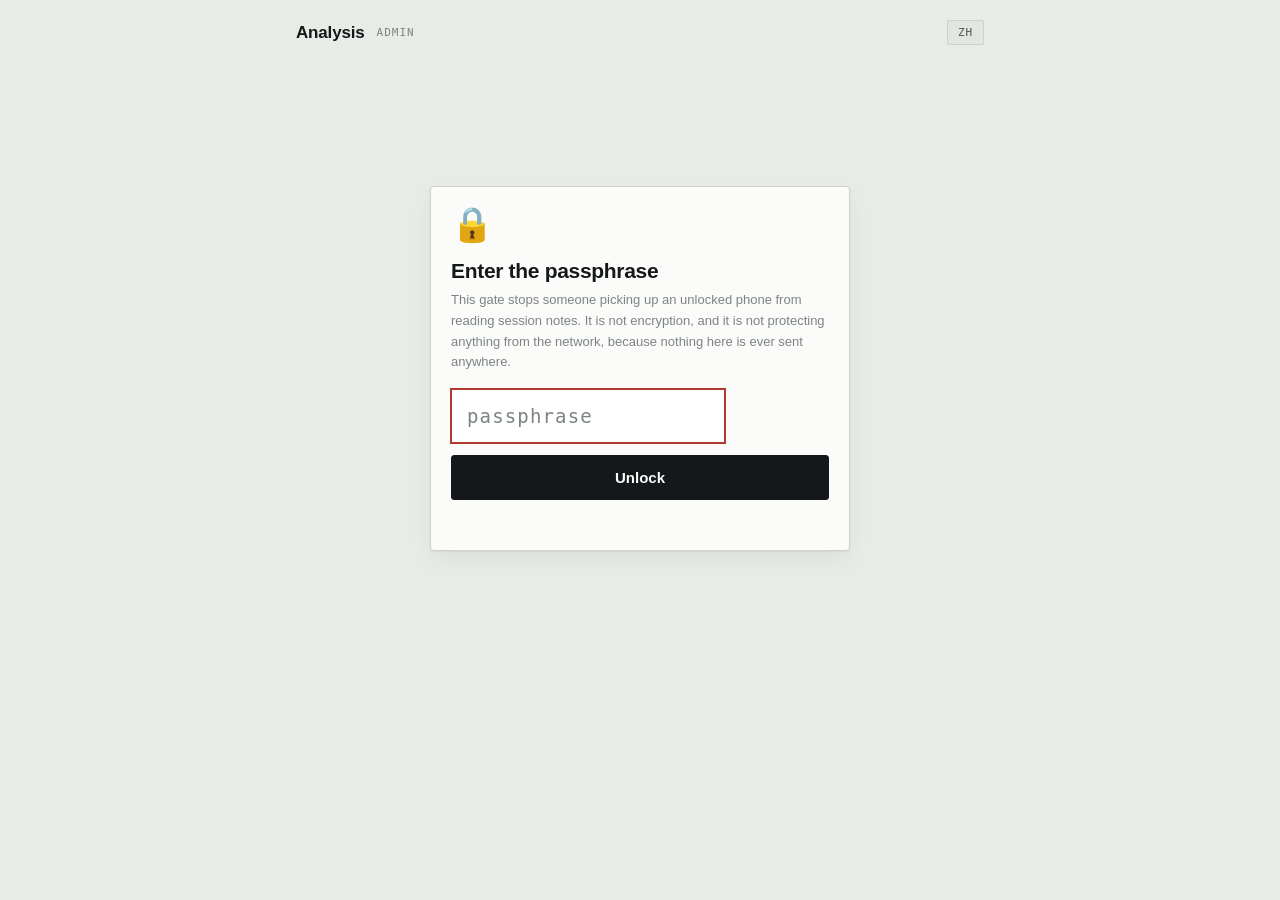
==== admin.html @ ded42645 "Import replaces a record of the same name instead of merging There is one store again. An imported r" ====
<!DOCTYPE html>
<html lang="en">
<head>
<meta charset="utf-8">
<meta name="viewport" content="width=device-width, initial-scale=1, viewport-fit=cover">
<meta name="robots" content="noindex, nofollow">
<title>Analysis · Guided Session Recorder</title>
<link rel="icon" href="data:image/svg+xml,<svg xmlns='http://www.w3.org/2000/svg' viewBox='0 0 32 32'><text y='26' font-size='26'>📊</text></svg>">
<link rel="stylesheet" href="styles.css">
</head>
<body>

<div class="wrap">
  <div class="mast">
    <h1 id="mTitle"></h1>
    <span class="sub" id="mSub"></span>
    <span class="spacer"></span>
    <button class="lang" type="button" id="lockBtn" style="display:none"></button>
    <button class="lang" type="button" id="langBtn"></button>
  </div>
  <div id="panel"></div>
</div>

<script src="vendor/i18next.min.js"></script>
<script src="locales/en.js"></script>
<script src="locales/zh.js"></script>
<script>
(function () {
  "use strict";

  // SHA-256 of the passphrase. The literal string is deliberately not in this file,
  // because this repository is public. Changing it:
  //   python -c "import hashlib;print(hashlib.sha256(b'NEW').hexdigest())"
  // and paste the result below. See README for why this is a gate and not a lock.
  var PASS_SHA256 = "ac572d7cfde6e1429c979d6aeef6d0be9bde5b7e39db2c61663761be38d9cd7e";

  var KEY = "usability_recorder_v1";
  var LANG_KEY = "usability_recorder_lang";
  var UNLOCK_KEY = "usability_recorder_admin";
  var CAPS = { T1: 300, T2: 600, T3: 300, T4: 300, T5: 360 };
  var AI_WAIT = { T2: true, T5: true };
  var IDS = ["T1", "T2", "T3", "T4", "T5"];
  function capOf(i) { return CAPS[IDS[i]]; }
  var DEBRIEF_KEYS = ["stuck", "useful", "change"];

  // ---------- i18n ----------
  function initialLang() {
    try {
      var st = localStorage.getItem(LANG_KEY);
      if (st === "en" || st === "zh") return st;
    } catch (e) {}
    return (navigator.language || "en").toLowerCase().indexOf("zh") === 0 ? "zh" : "en";
  }
  i18next.init({
    lng: initialLang(), fallbackLng: "en",
    ns: ["ui", "script", "task", "admin"], defaultNS: "admin",
    resources: { en: window.__RES.en, zh: window.__RES.zh },
    interpolation: { escapeValue: false }
  });
  function t(k, o) { return i18next.t(k, o); }
  // Exports follow the interface language: one language per rendering, never mixed.

  // ---------- helpers ----------
  function esc(x) { return String(x).replace(/[&<>"]/g, function(c){return {"&":"&amp;","<":"&lt;",">":"&gt;","\"":"&quot;"}[c];}); }
  function read(k) { try { return JSON.parse(localStorage.getItem(k) || "{}"); } catch (e) { return {}; } }
  function median(a) {
    if (!a.length) return null;
    var b = a.slice().sort(function (p, q) { return p - q; }), m = Math.floor(b.length / 2);
    return b.length % 2 ? b[m] : Math.round((b[m-1] + b[m]) / 2);
  }
  function secsOf(x) { return x.running ? x.secs + Math.floor((Date.now() - x.startedAt) / 1000) : (x.secs || 0); }
  function waitOf(x) { return x.waiting ? (x.wait || 0) + Math.floor((Date.now() - x.waitStartedAt) / 1000) : (x.wait || 0); }
  function outcomeOf(x, i) {
    if (secsOf(x) >= capOf(i)) return "failed";
    if (x.hint === 3) return "failed";
    if (x.hint === 1 || x.hint === 2) return "hint";
    if (x.hint === 0) return "independent";
    return "none";
  }
  // Same coding as outcomeOf, but keeps the two ways of failing apart, which
  // only matters when reading one session rather than aggregating.
  function outcomeDetail(x, i) {
    if (secsOf(x) >= capOf(i)) return { cls:"bad",  label:t("ui:outFailTimeout") };
    if (x.hint === 3)       return { cls:"bad",  label:t("ui:outFailDemo") };
    if (x.hint === 1 || x.hint === 2) return { cls:"warn", label:t("ui:outWithHint") };
    if (x.hint === 0)       return { cls:"ok",   label:t("ui:outIndependent") };
    return { cls:"none", label:t("ui:outNotRecorded") };
  }
  function mmss(s) { var m = Math.floor(s/60), r = s%60; return m + ":" + (r<10?"0":"") + r; }
  function el(id) { return document.getElementById(id); }

  async function sha256(str) {
    if (!window.crypto || !window.crypto.subtle) return null;
    var buf = await crypto.subtle.digest("SHA-256", new TextEncoder().encode(str));
    return Array.prototype.map.call(new Uint8Array(buf), function (b) {
      return ("0" + b.toString(16)).slice(-2);
    }).join("");
  }

  // ---------- data ----------
  // One store. An imported record with a name already held replaces that record
  // outright; nothing is ever merged field by field.
  function allRecords() { return read(KEY); }
  function writeAll(bag) { try { localStorage.setItem(KEY, JSON.stringify(bag)); } catch (e) {} }
  function removeRecord(name) {
    var bag = read(KEY);
    if (!bag[name]) return false;
    delete bag[name];
    writeAll(bag);
    return true;
  }

  // Accepts a full Markdown export, a bare JSON object, or several of either.
  function parsePasted(text) {
    var found = [], seen = {};
    var push = function (o) {
      if (!o || typeof o !== "object") return;
      if (!o.name || !Array.isArray(o.tasks)) return;
      if (seen[o.name]) return;
      seen[o.name] = 1;
      found.push({
        name: String(o.name), date: String(o.date || ""),
        tasks: IDS.map(function (id, i) {
          var s = o.tasks[i] || {};
          return { secs: Number(s.secs) || 0, running: false, startedAt: 0,
                   wait: Number(s.wait) || 0, waiting: false, waitStartedAt: 0,
                   wrong: Number(s.wrong) || 0,
                   hint: (s.hint === 0 || s.hint === 1 || s.hint === 2 || s.hint === 3) ? s.hint : null,
                   quote: String(s.quote || "") };
        }),
        debrief: {
          stuck: String((o.debrief || {}).stuck || ""),
          useful: String((o.debrief || {}).useful || ""),
          change: String((o.debrief || {}).change || "")
        }
      });
    };

    // fenced json blocks first
    var re = /```json\s*([\s\S]*?)```/g, m;
    while ((m = re.exec(text)) !== null) {
      try { push(JSON.parse(m[1])); } catch (e) {}
    }
    if (found.length) return found;

    // whole thing as JSON, object or array
    try {
      var whole = JSON.parse(text);
      if (Array.isArray(whole)) { whole.forEach(push); }
      else if (whole && whole.tasks) { push(whole); }
      else if (whole && typeof whole === "object") { Object.keys(whole).forEach(function (k) { push(whole[k]); }); }
    } catch (e) {}
    if (found.length) return found;

    // last resort: scan for balanced top-level objects
    var depth = 0, start = -1;
    for (var i = 0; i < text.length; i++) {
      if (text[i] === "{") { if (depth === 0) start = i; depth++; }
      else if (text[i] === "}") {
        depth--;
        if (depth === 0 && start >= 0) {
          try { push(JSON.parse(text.slice(start, i + 1))); } catch (e) {}
          start = -1;
        }
      }
    }
    return found;
  }

  function aggregate() {
    var all = allRecords(), names = Object.keys(all).sort();
    var rows = IDS.map(function (id, i) {
      var ind = 0, hint = 0, fail = 0, none = 0, times = [], waits = [], wrong = 0, quotes = [];
      names.forEach(function (n) {
        var x = all[n].tasks[i], o = outcomeOf(x, i);
        if (o === "independent") ind++;
        else if (o === "hint") hint++;
        else if (o === "failed") fail++;
        else { none++; return; }
        times.push(secsOf(x));
        if (AI_WAIT[id]) waits.push(waitOf(x));
        wrong += x.wrong;
        if ((x.quote || "").trim()) quotes.push({ who: n, text: x.quote.trim() });
      });
      times.sort(function (p, q) { return p - q; });
      return { id: id, ind: ind, hint: hint, fail: fail, none: none, wrong: wrong, quotes: quotes,
               med: median(times), min: times.length ? times[0] : null,
               max: times.length ? times[times.length - 1] : null,
               medWait: waits.length ? median(waits) : null };
    });
    var people = names.map(function (n) {
      var r = all[n], recorded = 0, tt = 0, w = 0;
      r.tasks.forEach(function (x, i) { if (outcomeOf(x, i) !== "none") { recorded++; tt += secsOf(x); w += x.wrong; } });
      return { name: n, date: r.date, recorded: recorded, time: tt, wrong: w };
    });
    return { n: names.length, names: names, rows: rows, people: people, all: all };
  }

  // ---------- render ----------
  function paintChrome() {
    el("mTitle").textContent = t("title");
    el("mSub").textContent = t("sub");
    var lb = el("langBtn");
    lb.textContent = t("ui:langSwitch");
    lb.onclick = function () {
      var next = i18next.language === "en" ? "zh" : "en";
      i18next.changeLanguage(next, function () {
        try { localStorage.setItem(LANG_KEY, next); } catch (e) {}
        document.documentElement.setAttribute("lang", next === "zh" ? "zh-CN" : "en");
        render();
      });
    };
    var kb = el("lockBtn");
    var open = sessionStorage.getItem(UNLOCK_KEY) === "1";
    kb.style.display = open ? "" : "none";
    kb.textContent = t("lock");
    kb.onclick = function () { sessionStorage.removeItem(UNLOCK_KEY); render(); };
  }

  function render() {
    paintChrome();
    if (sessionStorage.getItem(UNLOCK_KEY) === "1") renderBoard();
    else renderGate();
  }

  function renderGate() {
    el("panel").innerHTML =
      '<div class="card gate">' +
        '<p class="lockmark">🔒</p>' +
        '<h2>' + t("gateHeading") + '</h2>' +
        '<p class="meta">' + t("gateNote") + '</p>' +
        '<input type="password" id="pw" placeholder="' + esc(t("passPlaceholder")) + '" autocomplete="off">' +
        '<button class="btn wide" type="button" id="go" style="width:100%">' + t("unlock") + '</button>' +
        '<p class="err" id="err"></p>' +
      '</div>';

    var attempt = async function () {
      var h = await sha256(el("pw").value);
      if (h === null) { el("err").textContent = t("noCrypto"); return; }
      if (h === PASS_SHA256) { sessionStorage.setItem(UNLOCK_KEY, "1"); render(); }
      else { el("err").textContent = t("wrong"); el("pw").select(); }
    };
    el("go").onclick = attempt;
    el("pw").onkeydown = function (e) { if (e.key === "Enter") attempt(); };
    el("pw").focus();
  }

  function renderBoard() {
    var a = aggregate();

    var sources =
      '<div class="card">' +
        '<p class="eyebrow"><span class="tag">' + t("sub") + '</span> ' + t("sourcesHeading") + '</p>' +
        '<div class="srccard" style="max-width:200px"><div class="n">' + Object.keys(read(KEY)).length + '</div>' +
          '<div class="cap">' + t("onThisDevice") + '</div></div>' +
        '<div class="field"><p class="flabel">' + t("pasteHeading") + '</p>' +
          '<p class="meta">' + t("pasteNote") + '</p>' +
          '<textarea class="pastebox" id="paste" placeholder="' + esc(t("pastePlaceholder")) + '"></textarea>' +
          '<div class="rowbtns" id="importRow">' +
            '<button class="btn" type="button" id="doImport">' + t("importBtn") + '</button>' +
          '</div>' +
          '<p class="status" id="mstat"></p>' +
        '</div>' +
      '</div>';

    if (!a.n) {
      el("panel").innerHTML = sources +
        '<div class="card"><p class="meta" style="margin:0">' + t("noData") + '</p></div>';
      wireSources();
      return;
    }

    var perTask = a.rows.map(function (r) {
      return '<tr><td><span class="id">' + r.id + '</span>' + esc(t("task:" + r.id + "_name")) + '</td>' +
        '<td class="' + (r.ind ? "ok" : "zero") + '">' + r.ind + ' / ' + a.n + '</td>' +
        '<td class="' + (r.hint ? "" : "zero") + '">' + r.hint + ' / ' + a.n + '</td>' +
        '<td class="' + (r.fail ? "bad" : "zero") + '">' + r.fail + ' / ' + a.n + '</td>' +
        '<td>' + (r.min === null ? "—" : r.min + " s") + '</td>' +
        '<td>' + (r.med === null ? "—" : r.med + " s") + '</td>' +
        '<td>' + (r.max === null ? "—" : r.max + " s") + '</td>' +
        '<td class="' + (r.medWait === null ? "zero" : "") + '">' + (r.medWait === null ? "—" : r.medWait + " s") + '</td>' +
        '<td class="' + (r.wrong ? "" : "zero") + '">' + r.wrong + '</td></tr>';
    }).join("");

    var bars = a.rows.map(function (r) {
      var w = function (v) { return (v / a.n * 100).toFixed(4) + "%"; };
      return '<div class="barrow"><span class="lbl">' + r.id + '</span><span class="track">' +
        (r.ind ? '<i class="seg-ok" style="width:' + w(r.ind) + '"></i>' : '') +
        (r.hint ? '<i class="seg-hint" style="width:' + w(r.hint) + '"></i>' : '') +
        (r.fail ? '<i class="seg-bad" style="width:' + w(r.fail) + '"></i>' : '') +
        (r.none ? '<i class="seg-none" style="width:' + w(r.none) + '"></i>' : '') +
        '</span><span class="val">' + r.ind + ' / ' + r.hint + ' / ' + r.fail + '</span></div>';
    }).join("");

    var people = a.people.map(function (p, i) {
      var rec = a.all[p.name];
      var detail = IDS.map(function (id, k) {
        var x = rec.tasks[k], o = outcomeDetail(x, k);
        return '<tr><td><span class="tid">' + id + '</span><span class="tnm">' +
            esc(t("task:" + id + "_name")) + '</span></td>' +
          '<td class="oc-' + o.cls + '">' + o.label + '</td>' +
          '<td>' + (x.hint === null && secsOf(x) === 0 ? "—" : mmss(secsOf(x))) + '</td>' +
          '<td>' + (AI_WAIT[id] ? mmss(waitOf(x)) : "—") + '</td>' +
          '<td>' + x.wrong + '</td>' +
          '<td>' + (x.hint === null ? "—" : "L" + x.hint) + '</td>' +
          '<td class="q">' + (esc((x.quote || "").trim()) || "—") + '</td></tr>';
      }).join("");

      return '<tr><td><button class="rowtoggle" type="button" data-row="' + i + '" aria-expanded="false">' +
          '<span class="caret">▶</span>' + esc(p.name) + '</button></td>' +
        '<td class="pid">P' + (i + 1) + '</td>' +
        '<td>' + p.recorded + ' / 5</td><td>' + mmss(p.time) + '</td><td>' + p.wrong + '</td>' +
        '<td class="act" id="act' + i + '"><button class="delbtn" type="button" data-del="' + esc(p.name) + '" data-i="' + i + '">' + t("ui:del") + '</button></td></tr>' +
        '<tr class="det" id="det' + i + '" hidden><td colspan="6">' +
          '<table class="detail"><thead><tr>' +
            '<th>' + t("ui:thTask") + '</th><th>' + t("thOutcome") + '</th>' +
            '<th>' + t("thTime") + '</th><th>' + t("ui:thWait") + '</th><th>' + t("thWrong") + '</th>' +
            '<th>' + t("thHint") + '</th><th>' + t("thQuote") + '</th>' +
          '</tr></thead><tbody>' + detail + '</tbody></table>' +
        '</td></tr>';
    }).join("");

    var quotes = a.rows.filter(function (r) { return r.quotes.length; }).map(function (r) {
      return '<h3>' + r.id + ' · ' + esc(t("task:" + r.id + "_name")) + '</h3>' +
        r.quotes.map(function (q) { return '<p><span class="src">' + esc(q.who) + '</span>' + esc(q.text) + '</p>'; }).join("");
    }).join("");

    var debrief = DEBRIEF_KEYS.map(function (k) {
      var items = a.names.map(function (n) {
        var v = (a.all[n].debrief[k] || "").trim();
        return v ? '<p><span class="src">' + esc(n) + '</span>' + esc(v) + '</p>' : "";
      }).join("");
      return items ? '<h3>' + esc(t("task:debrief_" + k)) + '</h3>' + items : "";
    }).join("");

    el("panel").innerHTML = sources +
      '<div class="card">' +
        '<p class="eyebrow"><span class="tag">' + t("perTaskHeading") + '</span> n = ' + a.n + '</p>' +
        '<div class="tblwrap"><table class="agg"><thead><tr><th>' + t("ui:thTask") + '</th>' +
          '<th>' + t("ui:outIndependent") + '</th><th>' + t("ui:outWithHint") + '</th><th>' + t("ui:thFailed") + '</th>' +
          '<th>' + t("thMin") + '</th><th>' + t("thMedian") + '</th><th>' + t("thMax") + '</th>' +
          '<th>' + t("ui:thWait") + '</th><th>' + t("thWrong") + '</th></tr></thead><tbody>' + perTask + '</tbody></table></div>' +
        '<p class="note" style="border:0;padding-top:0;margin-top:8px">' + t("ui:waitHint") + '</p>' +
        '<p class="note">' + t("interpret") + '</p>' +
      '</div>' +

      '<div class="card">' +
        '<p class="eyebrow"><span class="tag">' + t("outcomeHeading") + '</span></p>' +
        '<div class="bars">' + bars + '</div>' +
        '<div class="legend">' +
          '<span><i style="background:var(--ok)"></i>' + t("ui:outIndependent") + '</span>' +
          '<span><i style="background:var(--warn)"></i>' + t("ui:outWithHint") + '</span>' +
          '<span><i style="background:var(--bad)"></i>' + t("ui:thFailed") + '</span>' +
          '<span><i style="background:var(--rule)"></i>' + t("ui:outNotRecorded") + '</span>' +
        '</div>' +
      '</div>' +

      '<div class="card">' +
        '<p class="eyebrow"><span class="tag">' + t("peopleHeading") + '</span></p>' +
        '<p class="meta" style="margin:0 0 12px">' + t("detailHint") + '</p>' +
        '<div class="expandbar"><button type="button" id="expAll">' + t("expandAll") + '</button></div>' +
        '<div class="tblwrap"><table class="people"><thead><tr><th>' + t("ui:thName") + '</th><th>' + t("ui:thId") + '</th>' +
          '<th>' + t("thTasks") + '</th><th>' + t("thTime") + '</th><th>' + t("thWrong") + '</th><th></th>' +
        '</tr></thead><tbody>' + people + '</tbody></table></div>' +
        '<p class="note">' + t("deleteNote") + '</p>' +
        '<div class="danger" id="dangerZone">' +
          '<span class="warn">' + t("exportFirst") + '</span>' +
          '<button class="wipebtn" type="button" id="wipe">' + t("deleteAll") + '</button>' +
        '</div>' +
      '</div>' +

      (quotes ? '<div class="card"><p class="eyebrow"><span class="tag">' + t("quotesHeading") + '</span></p><div class="qgroup">' + quotes + '</div></div>' : '') +
      (debrief ? '<div class="card"><p class="eyebrow"><span class="tag">' + t("debriefHeading") + '</span></p><div class="dbgroup">' + debrief + '</div></div>' : '') +

      '<div class="card">' +
        '<p class="eyebrow"><span class="tag">' + t("exportHeading") + '</span> ' + t("exportTable") + '</p>' +
        '<textarea class="out" id="mdOut" readonly>' + esc(markdown(a)) + '</textarea>' +
        '<div class="rowbtns"><button class="btn" type="button" id="cpMd">' + t("copyTable") + '</button></div>' +
        '<div class="field"><p class="flabel">' + t("exportJson") + '</p>' +
          '<textarea class="out" id="jsOut" readonly style="min-height:150px">' + esc(JSON.stringify(a.all, null, 1)) + '</textarea>' +
          '<div class="rowbtns"><button class="btn ghost" type="button" id="cpJs">' + t("copyJson") + '</button></div>' +
        '</div>' +
      '</div>';

    wireSources();
    wireRows();
    wireCopy("cpMd", "mdOut", t("copyTable"));
    wireCopy("cpJs", "jsOut", t("copyJson"));
  }

  function wireRows() {
    var toggles = Array.prototype.slice.call(document.querySelectorAll(".rowtoggle"));
    var setOne = function (b, open) {
      b.setAttribute("aria-expanded", String(open));
      var row = el("det" + b.getAttribute("data-row"));
      if (row) row.hidden = !open;
    };
    toggles.forEach(function (b) {
      b.onclick = function () { setOne(b, b.getAttribute("aria-expanded") !== "true"); syncAll(); };
    });
    Array.prototype.forEach.call(document.querySelectorAll(".delbtn"), function (b) {
      b.onclick = function () {
        var name = b.getAttribute("data-del"), cell = el("act" + b.getAttribute("data-i"));
        cell.innerHTML = '<span class="confirm"><span class="q">' +
          esc(t("confirmDel", { name: name })) + '</span>' +
          '<button class="yes" type="button">' + t("confirmYes") + '</button>' +
          '<button class="no" type="button">' + t("cancel") + '</button></span>';
        cell.querySelector(".yes").onclick = function () { removeRecord(name); render(); };
        cell.querySelector(".no").onclick = function () { render(); };
      };
    });

    // The wipe lives behind the passphrase gate and away from the row deletes,
    // because its blast radius is every session on the device.
    var wipe = el("wipe");
    if (wipe) wipe.onclick = function () {
      var zone = el("dangerZone");
      zone.innerHTML = '<span class="wipeconfirm">' +
        '<span class="q">' + esc(t("confirmAll", { count: aggregate().n })) + '</span>' +
        '<button class="yes" type="button">' + t("confirmAllYes") + '</button>' +
        '<button class="no" type="button">' + t("cancel") + '</button></span>';
      zone.querySelector(".yes").onclick = function () {
        try { localStorage.removeItem(KEY); } catch (e) {}
        render();
      };
      zone.querySelector(".no").onclick = function () { render(); };
    };

    var all = el("expAll");
    var syncAll = function () {
      if (!all) return;
      var anyClosed = toggles.some(function (b) { return b.getAttribute("aria-expanded") !== "true"; });
      all.textContent = anyClosed ? t("expandAll") : t("collapseAll");
    };
    if (all) all.onclick = function () {
      var open = toggles.some(function (b) { return b.getAttribute("aria-expanded") !== "true"; });
      toggles.forEach(function (b) { setOne(b, open); });
      syncAll();
    };
    syncAll();
  }

  function wireCopy(btnId, taId, back) {
    var b = el(btnId); if (!b) return;
    b.onclick = function () {
      var o = el(taId);
      o.select(); o.setSelectionRange(0, 999999);
      var ok = false;
      try { ok = document.execCommand("copy"); } catch (e) {}
      b.textContent = ok ? t("copied") : t("ui:copyManually");
      setTimeout(function () { b.textContent = back; }, 1700);
    };
  }

  function wireSources() {
    var b = el("doImport");
    if (!b) return;
    b.onclick = function () {
      var found = parsePasted(el("paste").value || ""), st = el("mstat");
      if (!found.length) { st.className = "status bad"; st.textContent = t("importedNone"); return; }

      var bag = read(KEY);
      var clash = found.filter(function (r) { return bag[r.name]; }).map(function (r) { return r.name; });

      var commit = function () {
        var b2 = read(KEY);
        found.forEach(function (r) { b2[r.name] = r; });
        writeAll(b2);
        var msg = clash.length
          ? t("importedReplaced", { count: found.length, n: clash.length })
          : t("importedOk", { count: found.length });
        render();
        var st2 = el("mstat");
        if (st2) { st2.className = "status good"; st2.textContent = msg; }
      };

      if (!clash.length) { commit(); return; }

      st.className = "status bad";
      st.textContent = t("willOverwrite", { names: clash.join(", ") });
      var row = el("importRow");
      row.innerHTML = '<button class="btn" type="button" id="okOver">' + t("importYes") + '</button>' +
        '<button class="btn ghost" type="button" id="noOver">' + t("cancel") + '</button>';
      el("okOver").onclick = commit;
      el("noOver").onclick = function () { render(); };
    };
  }

  function markdown(a) {
    var L = [];
    L.push(t("ui:expCap1", { n: a.n }));
    L.push(t("ui:expCap2"));
    L.push("");
    L.push(t("ui:expHead"));
    L.push("|---|:---:|:---:|:---:|---:|---:|---:|");
    a.rows.forEach(function (r) {
      L.push("| " + r.id + " " + t("task:" + r.id + "_name") + " | " +
        r.ind + " of " + a.n + " | " + r.hint + " of " + a.n + " | " + r.fail + " of " + a.n + " | " +
        (r.med === null ? "—" : r.med + " s") + " | " +
        (r.medWait === null ? "—" : r.medWait + " s") + " | " + r.wrong + " |");
    });
    L.push("");
    L.push(t("ui:expCapNote", { caps: IDS.map(function (id, k) { return id + " " + mmss(capOf(k)); }).join(", ") }));
    L.push("");
    L.push(t("ui:expRange"));
    a.rows.forEach(function (r) {
      if (r.min === null) return;
      L.push("- " + r.id + ": " + r.min + " s to " + r.max + " s");
    });
    L.push("");
    L.push(t("ui:expParticipants") + " " +
      a.people.map(function (p, i) { return "P" + (i + 1) + " = " + p.name; }).join(", "));
    L.push("");
    L.push(t("ui:expVerbatimH"));
    a.rows.forEach(function (r) {
      if (!r.quotes.length) return;
      L.push("");
      L.push("- **" + r.id + " " + t("task:" + r.id + "_name") + "**");
      r.quotes.forEach(function (q) {
        var i = a.names.indexOf(q.who);
        L.push("  - P" + (i + 1) + ": " + q.text.replace(/\n/g, " "));
      });
    });
    L.push("");
    L.push(t("ui:expDebriefH"));
    DEBRIEF_KEYS.forEach(function (k) {
      L.push("");
      L.push("- **" + t("task:debrief_" + k) + "**");
      a.names.forEach(function (n, i) {
        var v = (a.all[n].debrief[k] || "").replace(/\n/g, " ").trim();
        if (v) L.push("  - P" + (i + 1) + ": " + v);
      });
    });
    return L.join("\n");
  }

  document.documentElement.setAttribute("lang", i18next.language === "zh" ? "zh-CN" : "en");
  render();
})();
</script>
</body>
</html>
---- styles.css ----
:root {
    --ground:#E9EBE7; --surface:#FBFBF9; --sunk:#E2E5E0;
    --ink:#14181A; --ink-2:#4A5350; --ink-3:#7C8582; --rule:#CDD2CB;
    --accent:#B33A2B; --ok:#1E6B45; --warn:#8A6212; --bad:#8E2A1E;
    --shadow:0 1px 2px rgba(20,24,26,.06), 0 8px 24px rgba(20,24,26,.05);
    --f-ui:"Helvetica Neue", Arial, "Microsoft YaHei", "PingFang SC", sans-serif;
    --f-num:ui-monospace, "SF Mono", "Cascadia Mono", Consolas, Menlo, monospace;
  }
  @media (prefers-color-scheme: dark) {
    :root {
      --ground:#131719; --surface:#1B2023; --sunk:#23292C;
      --ink:#E8EBE7; --ink-2:#A3ABA7; --ink-3:#6F7A75; --rule:#2E3538;
      --accent:#E06850; --ok:#4FA97A; --warn:#D19A3C; --bad:#D26A56;
      --shadow:0 1px 2px rgba(0,0,0,.4), 0 8px 24px rgba(0,0,0,.3);
    }
  }
  :root[data-theme="dark"]{--ground:#131719;--surface:#1B2023;--sunk:#23292C;--ink:#E8EBE7;--ink-2:#A3ABA7;--ink-3:#6F7A75;--rule:#2E3538;--accent:#E06850;--ok:#4FA97A;--warn:#D19A3C;--bad:#D26A56;--shadow:0 1px 2px rgba(0,0,0,.4),0 8px 24px rgba(0,0,0,.3);}
  :root[data-theme="light"]{--ground:#E9EBE7;--surface:#FBFBF9;--sunk:#E2E5E0;--ink:#14181A;--ink-2:#4A5350;--ink-3:#7C8582;--rule:#CDD2CB;--accent:#B33A2B;--ok:#1E6B45;--warn:#8A6212;--bad:#8E2A1E;--shadow:0 1px 2px rgba(20,24,26,.06),0 8px 24px rgba(20,24,26,.05);}

  *{box-sizing:border-box;}
  html,body{margin:0;padding:0;}
  body{
    background:var(--ground); color:var(--ink); font-family:var(--f-ui);
    font-size:16px; line-height:1.5; min-height:100vh;
    padding:0 0 max(108px, calc(88px + env(safe-area-inset-bottom)));
    -webkit-text-size-adjust:100%;
  }
  .wrap{max-width:720px;margin:0 auto;padding:0 16px;}

  .mast{display:flex;align-items:center;gap:12px;flex-wrap:wrap;padding:20px 0 14px;}
  .mast h1{margin:0;font-size:17px;font-weight:700;letter-spacing:-.01em;}
  .mast .sub{font-family:var(--f-num);font-size:11px;letter-spacing:.09em;text-transform:uppercase;color:var(--ink-3);}
  .mast .who{font-family:var(--f-num);font-size:12px;color:var(--ink-2);}
  .mast .spacer{margin-left:auto;}
  .lang{appearance:none;cursor:pointer;background:var(--sunk);border:1px solid var(--rule);color:var(--ink-2);border-radius:2px;font-family:var(--f-num);font-size:11px;letter-spacing:.08em;padding:5px 10px;}
  .lang:hover{color:var(--ink);border-color:var(--ink-3);}
  .lang:focus-visible{outline:2px solid var(--accent);outline-offset:2px;}

  .rail{display:flex;gap:3px;margin-bottom:18px;}
  .rail button{
    flex:1;appearance:none;border:0;cursor:pointer;background:var(--sunk);color:var(--ink-3);
    font-family:var(--f-num);font-size:11px;letter-spacing:.04em;padding:7px 2px 6px;
    border-radius:2px;border-bottom:2px solid transparent;
    transition:color .12s,border-color .12s,background .12s;
  }
  .rail button:hover{color:var(--ink-2);}
  .rail button[data-state="done"]{color:var(--ok);border-bottom-color:var(--ok);}
  .rail button[aria-current="true"]{background:var(--surface);color:var(--ink);border-bottom-color:var(--accent);font-weight:700;}
  .rail button:focus-visible{outline:2px solid var(--accent);outline-offset:2px;}

  .card{background:var(--surface);border:1px solid var(--rule);border-radius:4px;box-shadow:var(--shadow);padding:20px;margin-bottom:14px;}
  .eyebrow{font-family:var(--f-num);font-size:11px;letter-spacing:.1em;text-transform:uppercase;color:var(--ink-3);margin:0 0 10px;display:flex;gap:10px;align-items:center;}
  .eyebrow .tag{background:var(--sunk);color:var(--ink-2);padding:2px 7px;border-radius:2px;letter-spacing:.06em;}
  h2{margin:0 0 4px;font-size:21px;font-weight:700;letter-spacing:-.015em;text-wrap:balance;}
  .meta{color:var(--ink-3);font-size:13px;margin:0 0 16px;line-height:1.6;}

  .script{background:var(--sunk);border-left:3px solid var(--accent);border-radius:0 3px 3px 0;padding:16px 18px;margin:0 0 16px;}
  .script .lab{font-family:var(--f-num);font-size:10px;letter-spacing:.12em;text-transform:uppercase;color:var(--accent);display:block;margin-bottom:7px;}
  .script p{margin:0;font-size:21px;line-height:1.6;font-weight:500;}
  .script p.small{font-size:16px;line-height:1.7;}
  .script .alt{margin:12px 0 0;padding-top:10px;border-top:1px solid var(--rule);font-size:15px;line-height:1.65;color:var(--ink-2);font-weight:400;}
  .script .alt .code{font-family:var(--f-num);font-size:10px;letter-spacing:.1em;text-transform:uppercase;color:var(--ink-3);display:block;margin-bottom:5px;}

  .crit{display:grid;gap:8px;margin-bottom:18px;}
  .crit div{display:flex;gap:10px;font-size:14px;color:var(--ink-2);}
  .crit b{flex:none;width:80px;font-family:var(--f-num);font-size:10px;letter-spacing:.09em;text-transform:uppercase;color:var(--ink-3);padding-top:3px;font-weight:400;}
  .crit .flag{color:var(--warn);}

  .field{border-top:1px solid var(--rule);padding-top:16px;margin-top:4px;}
  .field + .field{margin-top:16px;}
  .flabel{font-family:var(--f-num);font-size:11px;letter-spacing:.1em;text-transform:uppercase;color:var(--ink-3);margin:0 0 10px;display:flex;align-items:center;gap:8px;flex-wrap:wrap;}
  .flabel .hint{text-transform:none;letter-spacing:0;font-family:var(--f-ui);color:var(--ink-3);}

  .tally{display:flex;align-items:center;gap:14px;}
  .tally .num{font-family:var(--f-num);font-size:40px;font-weight:700;font-variant-numeric:tabular-nums;min-width:62px;text-align:center;line-height:1;}
  .knob{appearance:none;cursor:pointer;width:54px;height:54px;border:1px solid var(--rule);background:var(--surface);color:var(--ink);border-radius:3px;font-size:24px;line-height:1;font-family:var(--f-num);transition:background .1s,border-color .1s;}
  .knob:hover{background:var(--sunk);border-color:var(--ink-3);}
  .knob:active{background:var(--sunk);transform:translateY(1px);}
  .knob:focus-visible{outline:2px solid var(--accent);outline-offset:2px;}
  .knob[disabled]{opacity:.35;cursor:default;}

  .seg{display:grid;grid-template-columns:repeat(4,1fr);gap:4px;}
  .seg button{appearance:none;cursor:pointer;border:1px solid var(--rule);background:var(--surface);color:var(--ink-2);border-radius:3px;padding:11px 4px 10px;text-align:center;transition:background .1s,border-color .1s,color .1s;}
  .seg button .lv{display:block;font-family:var(--f-num);font-size:15px;font-weight:700;letter-spacing:.04em;}
  .seg button .cap{display:block;font-size:11px;margin-top:3px;color:var(--ink-3);}
  .seg button:hover{border-color:var(--ink-3);}
  .seg button:focus-visible{outline:2px solid var(--accent);outline-offset:2px;}
  .seg button[aria-pressed="true"]{background:var(--ink);border-color:var(--ink);color:var(--surface);}
  .seg button[aria-pressed="true"] .cap{color:var(--surface);opacity:.75;}

  .ladder{margin-top:10px;font-size:13px;color:var(--ink-3);line-height:1.8;}
  .ladder code{font-family:var(--f-ui);background:var(--sunk);color:var(--ink-2);padding:1px 5px;border-radius:2px;}

  .chip{display:inline-flex;align-items:center;gap:7px;font-family:var(--f-num);font-size:12px;letter-spacing:.07em;text-transform:uppercase;padding:6px 11px;border-radius:2px;border:1px solid;}
  .chip::before{content:"";width:7px;height:7px;border-radius:50%;background:currentColor;}
  .chip.ok{color:var(--ok);border-color:var(--ok);}
  .chip.warn{color:var(--warn);border-color:var(--warn);}
  .chip.bad{color:var(--bad);border-color:var(--bad);}
  .chip.none{color:var(--ink-3);border-color:var(--rule);}

  textarea,input[type="text"]{
    width:100%;font-family:var(--f-ui);font-size:16px;color:var(--ink);
    background:var(--ground);border:1px solid var(--rule);border-radius:3px;
    padding:11px 12px;line-height:1.55;resize:vertical;
  }
  textarea:focus,input:focus{outline:2px solid var(--accent);outline-offset:-1px;border-color:transparent;}
  textarea::placeholder,input::placeholder{color:var(--ink-3);}
  input#f_name{font-family:var(--f-num);font-size:19px;font-weight:700;padding:14px;}

  .over{display:none;align-items:center;gap:9px;margin-top:12px;border:1px solid var(--accent);border-left-width:3px;border-radius:0 3px 3px 0;padding:10px 13px;font-size:14px;color:var(--accent);}
  .over[data-on="1"]{display:flex;}

  .bar{position:fixed;left:0;right:0;bottom:0;z-index:20;background:var(--surface);border-top:1px solid var(--rule);box-shadow:0 -6px 20px rgba(20,24,26,.06);padding-bottom:env(safe-area-inset-bottom);}
  .bar .inner{max-width:720px;margin:0 auto;padding:12px 16px;display:flex;align-items:center;gap:12px;}
  .clock{font-family:var(--f-num);font-size:34px;font-weight:700;font-variant-numeric:tabular-nums;letter-spacing:-.02em;line-height:1;min-width:118px;}
  .clock[data-run="1"],.clock[data-over="1"]{color:var(--accent);}
  .clock .u{font-size:13px;font-weight:400;color:var(--ink-3);letter-spacing:.06em;}

  .btn{appearance:none;cursor:pointer;border:1px solid var(--ink);border-radius:3px;background:var(--ink);color:var(--surface);font-family:var(--f-ui);font-size:15px;font-weight:600;padding:13px 20px;transition:opacity .1s;}
  .btn:hover{opacity:.86;}
  .btn:focus-visible{outline:2px solid var(--accent);outline-offset:2px;}
  .btn.ghost{background:transparent;color:var(--ink-2);border-color:var(--rule);font-weight:500;}
  .btn.ghost:hover{border-color:var(--ink-3);color:var(--ink);}
  .btn.run{background:var(--accent);border-color:var(--accent);color:#fff;}
  .btn.wide{flex:1;}
  .btn[disabled]{opacity:.4;cursor:default;}

  .ol{margin:0;padding-left:18px;font-size:14px;color:var(--ink-2);line-height:1.75;}
  .ol li{margin-bottom:5px;}
  .ol li::marker{color:var(--ink-3);font-family:var(--f-num);font-size:12px;}

  .sessions{display:grid;gap:6px;margin-top:12px;}
  .sess{display:flex;align-items:center;gap:10px;padding:9px 12px;background:var(--ground);border:1px solid var(--rule);border-radius:3px;font-size:14px;}
  .sess .pid{font-family:var(--f-num);font-weight:700;}
  .sess .prog{margin-left:auto;font-family:var(--f-num);font-size:12px;color:var(--ink-3);}
  .sess button{appearance:none;cursor:pointer;background:none;border:0;color:var(--ink-3);font-family:var(--f-ui);font-size:13px;padding:2px 4px;text-decoration:underline;text-underline-offset:2px;}
  .sess button:hover{color:var(--accent);}

  .out{width:100%;min-height:300px;font-family:var(--f-num);font-size:12px;line-height:1.6;white-space:pre;overflow-x:auto;}
  .note{font-size:13px;color:var(--ink-3);line-height:1.7;margin:14px 0 0;padding-top:12px;border-top:1px solid var(--rule);}
  .note b{color:var(--warn);font-weight:600;}
  .saved{font-family:var(--f-num);font-size:11px;letter-spacing:.08em;text-transform:uppercase;color:var(--ok);opacity:0;transition:opacity .3s;margin-left:auto;}
  .saved[data-on="1"]{opacity:1;}

  .tblwrap{overflow-x:auto;margin:0 0 4px;}
  table.agg{border-collapse:collapse;width:100%;font-size:14px;}
  table.agg th{font-family:var(--f-num);font-size:10px;letter-spacing:.09em;text-transform:uppercase;color:var(--ink-3);font-weight:400;text-align:right;padding:0 0 9px 14px;border-bottom:1px solid var(--rule);white-space:nowrap;}
  table.agg th:first-child{text-align:left;padding-left:0;}
  table.agg td{padding:11px 0 11px 14px;border-bottom:1px solid var(--rule);text-align:right;font-variant-numeric:tabular-nums;font-family:var(--f-num);white-space:nowrap;}
  table.agg td:first-child{text-align:left;padding-left:0;font-family:var(--f-ui);color:var(--ink-2);white-space:normal;}
  table.agg td .id{font-family:var(--f-num);font-weight:700;color:var(--ink);margin-right:7px;}
  table.agg td.ok{color:var(--ok);font-weight:700;}
  table.agg td.zero{color:var(--ink-3);}
  table.agg td.bad{color:var(--bad);font-weight:700;}

  .qgroup{margin-top:8px;}
  .qgroup h3{font-family:var(--f-num);font-size:11px;letter-spacing:.09em;text-transform:uppercase;color:var(--ink-3);font-weight:400;margin:16px 0 6px;}
  .qgroup p{margin:0 0 6px;font-size:14px;color:var(--ink-2);padding-left:12px;border-left:2px solid var(--rule);}
  .qgroup p .src{font-family:var(--f-num);font-size:11px;color:var(--ink-3);margin-right:8px;}

  @media (prefers-reduced-motion: reduce){*{transition:none !important;}}

/* ---------- admin / analysis page ---------- */
.gate{max-width:420px;margin:14vh auto 0;}
.gate .lockmark{font-size:34px;line-height:1;margin:0 0 14px;}
.gate input{font-family:var(--f-num);font-size:19px;letter-spacing:.06em;padding:14px;margin-bottom:12px;}
.gate .err{color:var(--accent);font-size:14px;margin:10px 0 0;min-height:20px;}
.gate .warnbox{margin-top:20px;padding:12px 14px;border:1px solid var(--warn);border-left-width:3px;border-radius:0 3px 3px 0;font-size:13px;line-height:1.65;color:var(--ink-2);}

.srcgrid{display:grid;grid-template-columns:1fr 1fr;gap:10px;margin-bottom:14px;}
@media (max-width:560px){.srcgrid{grid-template-columns:1fr;}}
.srccard{padding:14px;background:var(--ground);border:1px solid var(--rule);border-radius:3px;}
.srccard .n{font-family:var(--f-num);font-size:30px;font-weight:700;line-height:1;font-variant-numeric:tabular-nums;}
.srccard .cap{font-family:var(--f-num);font-size:10px;letter-spacing:.09em;text-transform:uppercase;color:var(--ink-3);margin-top:6px;}

.bars{display:grid;gap:9px;margin-top:4px;}
.barrow{display:flex;align-items:center;gap:10px;font-size:14px;}
.barrow .lbl{flex:none;width:34px;font-family:var(--f-num);font-weight:700;font-size:13px;}
.barrow .track{flex:1;display:flex;height:20px;border-radius:2px;overflow:hidden;background:var(--sunk);}
.barrow .seg-ok{background:var(--ok);}
.barrow .seg-hint{background:var(--warn);}
.barrow .seg-bad{background:var(--bad);}
.barrow .seg-none{background:var(--rule);}
.barrow .val{flex:none;font-family:var(--f-num);font-size:12px;color:var(--ink-3);min-width:96px;text-align:right;font-variant-numeric:tabular-nums;}
.legend{display:flex;gap:16px;flex-wrap:wrap;margin-top:12px;font-family:var(--f-num);font-size:11px;letter-spacing:.06em;text-transform:uppercase;color:var(--ink-3);}
.legend span{display:inline-flex;align-items:center;gap:6px;}
.legend i{width:10px;height:10px;border-radius:2px;display:inline-block;}

.people{width:100%;border-collapse:collapse;font-size:14px;}
.people th{font-family:var(--f-num);font-size:10px;letter-spacing:.09em;text-transform:uppercase;color:var(--ink-3);font-weight:400;text-align:right;padding:0 0 9px 14px;border-bottom:1px solid var(--rule);}
.people th:first-child{text-align:left;padding-left:0;}
.people td{padding:10px 0 10px 14px;border-bottom:1px solid var(--rule);text-align:right;font-family:var(--f-num);font-variant-numeric:tabular-nums;}
.people td:first-child{text-align:left;padding-left:0;font-weight:700;}
.people td.pid{color:var(--ink-3);font-weight:400;}

.dbgroup h3{font-family:var(--f-num);font-size:11px;letter-spacing:.09em;text-transform:uppercase;color:var(--ink-3);font-weight:400;margin:16px 0 6px;}
.dbgroup p{margin:0 0 6px;font-size:14px;color:var(--ink-2);padding-left:12px;border-left:2px solid var(--rule);}
.dbgroup p .src{font-family:var(--f-num);font-size:11px;color:var(--ink-3);margin-right:8px;}

.pastebox{min-height:120px;font-family:var(--f-num);font-size:12px;}
.rowbtns{display:flex;gap:8px;flex-wrap:wrap;margin-top:12px;}
.status{font-size:13px;color:var(--ink-3);margin:10px 0 0;min-height:19px;}
.status.good{color:var(--ok);}
.status.bad{color:var(--accent);}

/* per-participant detail, expanded from a row */
.rowtoggle{appearance:none;background:none;border:0;cursor:pointer;font:inherit;color:inherit;padding:0;display:inline-flex;align-items:center;gap:8px;text-align:left;}
.rowtoggle .caret{font-family:var(--f-num);font-size:10px;color:var(--ink-3);display:inline-block;transition:transform .12s;}
.rowtoggle[aria-expanded="true"] .caret{transform:rotate(90deg);}
.rowtoggle:hover{color:var(--accent);}
.rowtoggle:focus-visible{outline:2px solid var(--accent);outline-offset:2px;}
.people tr.det>td{padding:0 0 16px;text-align:left;}
.people tr.det[hidden]{display:none;}
table.detail{width:100%;border-collapse:collapse;font-size:13px;background:var(--ground);border:1px solid var(--rule);border-radius:3px;}
table.detail th{font-family:var(--f-num);font-size:10px;letter-spacing:.08em;text-transform:uppercase;color:var(--ink-3);font-weight:400;text-align:right;padding:9px 12px 8px;border-bottom:1px solid var(--rule);white-space:nowrap;}
table.detail th:first-child,table.detail th:last-child{text-align:left;}
table.detail td{padding:9px 12px;border-bottom:1px solid var(--rule);text-align:right;font-family:var(--f-num);font-variant-numeric:tabular-nums;white-space:nowrap;vertical-align:top;}
table.detail tr:last-child td{border-bottom:0;}
table.detail td:first-child{text-align:left;}
table.detail td.q{text-align:left;font-family:var(--f-ui);color:var(--ink-2);white-space:normal;min-width:150px;}
table.detail td .tid{font-weight:700;margin-right:7px;}
table.detail td .tnm{font-family:var(--f-ui);color:var(--ink-2);}
table.detail td.oc-ok{color:var(--ok);font-weight:700;}
table.detail td.oc-warn{color:var(--warn);font-weight:700;}
table.detail td.oc-bad{color:var(--bad);font-weight:700;}
table.detail td.oc-none{color:var(--ink-3);}
.expandbar{display:flex;justify-content:flex-end;margin-bottom:10px;}
.expandbar button{appearance:none;background:none;border:0;cursor:pointer;font-family:var(--f-num);font-size:11px;letter-spacing:.07em;text-transform:uppercase;color:var(--ink-3);padding:4px 2px;text-decoration:underline;text-underline-offset:3px;}
.expandbar button:hover{color:var(--accent);}

/* per-participant delete, two steps */
.people td.act{text-align:right;white-space:nowrap;font-family:var(--f-ui);}
.delbtn{appearance:none;background:none;border:0;cursor:pointer;font-family:var(--f-ui);font-size:13px;color:var(--ink-3);padding:3px 4px;text-decoration:underline;text-underline-offset:3px;}
.delbtn:hover{color:var(--accent);}
.delbtn:focus-visible{outline:2px solid var(--accent);outline-offset:2px;}
.confirm{display:inline-flex;align-items:center;gap:10px;font-size:13px;}
.confirm .q{color:var(--accent);font-family:var(--f-ui);}
.confirm button{appearance:none;background:none;border:0;cursor:pointer;font-family:var(--f-ui);font-size:13px;padding:3px 4px;text-decoration:underline;text-underline-offset:3px;}
.confirm .yes{color:var(--accent);font-weight:700;}
.confirm .no{color:var(--ink-3);}
.confirm button:focus-visible{outline:2px solid var(--accent);outline-offset:2px;}
.srctag{font-family:var(--f-num);font-size:10px;letter-spacing:.06em;text-transform:uppercase;color:var(--ink-3);background:var(--sunk);border-radius:2px;padding:2px 6px;margin-left:8px;font-weight:400;}

/* model-wait clock, parked beside the task clock on AI tasks */
.clock[data-wait="1"]{color:var(--ink-3);}
.waitclock{font-family:var(--f-num);font-size:12px;letter-spacing:.06em;text-transform:uppercase;color:var(--ink-3);background:var(--sunk);border-radius:2px;padding:5px 9px;font-variant-numeric:tabular-nums;white-space:nowrap;}
.waitclock[data-on="1"]{color:#FFFFFF;background:var(--ink-2);}
.btn.wait{background:transparent;color:var(--ink-2);border-color:var(--ink-3);font-weight:600;}
.btn.wait:hover{background:var(--sunk);}

/* wipe-everything control, deliberately quiet and kept away from the row deletes */
.danger{display:flex;align-items:center;justify-content:flex-end;gap:12px;margin-top:14px;padding-top:12px;border-top:1px solid var(--rule);flex-wrap:wrap;}
.danger .warn{font-size:13px;color:var(--ink-3);margin-right:auto;}
.wipebtn{appearance:none;background:none;border:1px solid var(--rule);border-radius:3px;cursor:pointer;font-family:var(--f-ui);font-size:13px;color:var(--ink-3);padding:8px 14px;}
.wipebtn:hover{border-color:var(--bad);color:var(--bad);}
.wipebtn:focus-visible{outline:2px solid var(--accent);outline-offset:2px;}
.wipeconfirm{display:flex;align-items:center;gap:12px;flex-wrap:wrap;justify-content:flex-end;}
.wipeconfirm .q{color:var(--bad);font-size:13px;font-weight:600;}
.wipeconfirm .yes{appearance:none;cursor:pointer;border:1px solid var(--bad);background:var(--bad);color:#FFFFFF;border-radius:3px;font-family:var(--f-ui);font-size:13px;font-weight:700;padding:8px 14px;}
.wipeconfirm .no{appearance:none;cursor:pointer;background:none;border:0;color:var(--ink-3);font-family:var(--f-ui);font-size:13px;padding:8px 4px;text-decoration:underline;text-underline-offset:3px;}
.wipeconfirm .yes:focus-visible,.wipeconfirm .no:focus-visible{outline:2px solid var(--accent);outline-offset:2px;}
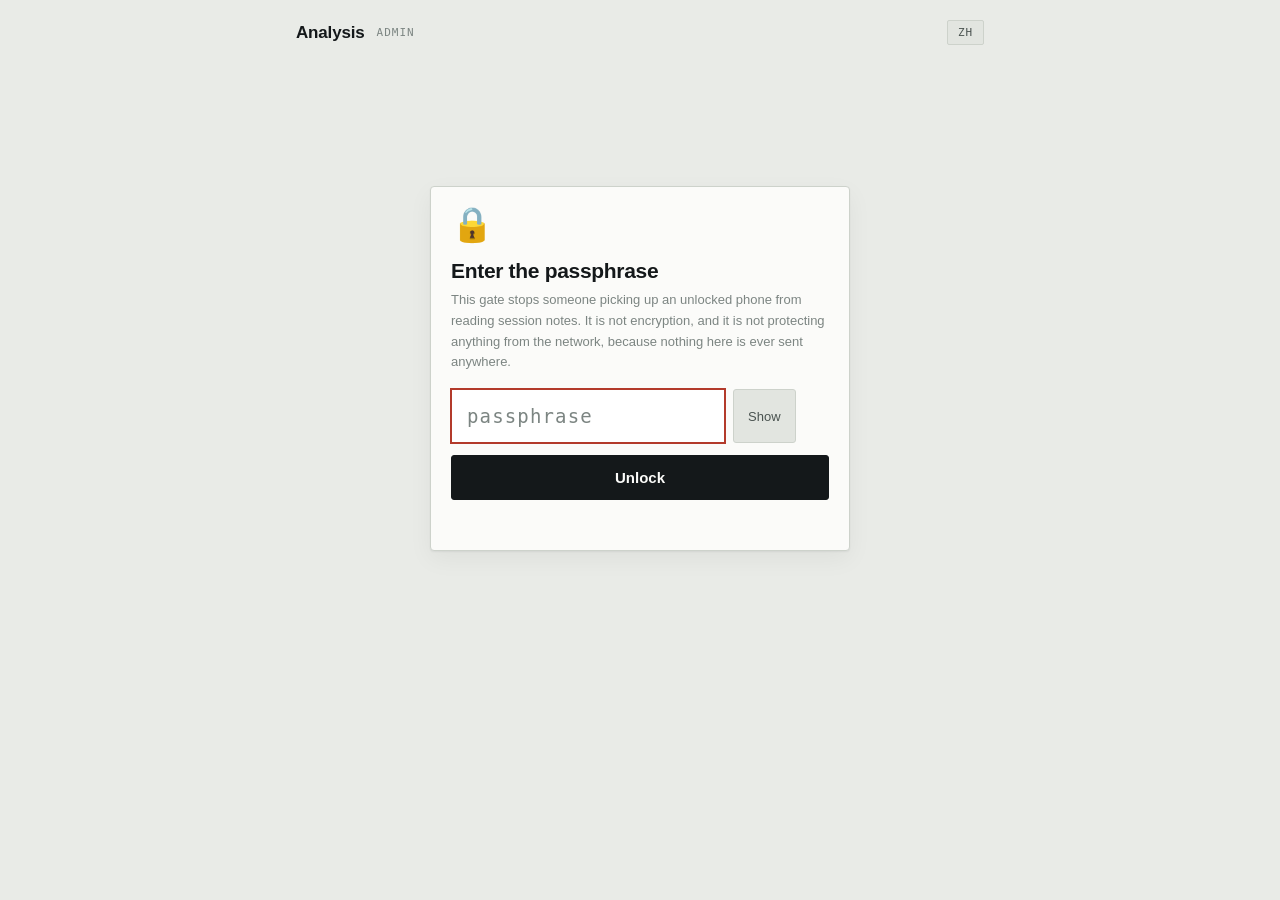
==== commit 50fea085: "Stop the gate failing for reasons that are not a wrong passphrase Three ways in were closed off. A p" ====
--- a/admin.html
+++ b/admin.html
@@ -34,12 +34,25 @@
   // and paste the result below. See README for why this is a gate and not a lock.
   var PASS_SHA256 = "ac572d7cfde6e1429c979d6aeef6d0be9bde5b7e39db2c61663761be38d9cd7e";
 
+  // Private windows and block-all-cookies settings make sessionStorage throw on
+  // access, which would otherwise make the gate impossible to pass at all.
+  var memUnlocked = false, storageBlocked = false;
+  function isUnlocked() {
+    try { return sessionStorage.getItem(UNLOCK_KEY) === "1" || memUnlocked; }
+    catch (e) { storageBlocked = true; return memUnlocked; }
+  }
+  function setUnlocked(v) {
+    memUnlocked = v;
+    try { if (v) sessionStorage.setItem(UNLOCK_KEY, "1"); else sessionStorage.removeItem(UNLOCK_KEY); }
+    catch (e) { storageBlocked = true; }
+  }
+
   var KEY = "usability_recorder_v1";
   var LANG_KEY = "usability_recorder_lang";
   var UNLOCK_KEY = "usability_recorder_admin";
-  var CAPS = { T1: 300, T2: 600, T3: 300, T4: 300, T5: 360 };
-  var AI_WAIT = { T2: true, T5: true };
-  var IDS = ["T1", "T2", "T3", "T4", "T5"];
+  var CAPS = { T1: 300, T2: 600, T3: 300, T4: 300, T5: 360, T6: 360, T7: 480 };
+  var AI_WAIT = { T2: true, T5: true, T6: true, T7: true };
+  var IDS = ["T1", "T2", "T3", "T4", "T5", "T6", "T7"];
   function capOf(i) { return CAPS[IDS[i]]; }
   var DEBRIEF_KEYS = ["stuck", "useful", "change"];
 
@@ -72,6 +85,7 @@
   function waitOf(x) { return x.waiting ? (x.wait || 0) + Math.floor((Date.now() - x.waitStartedAt) / 1000) : (x.wait || 0); }
   function outcomeOf(x, i) {
     if (secsOf(x) >= capOf(i)) return "failed";
+    if (x.correct === false) return "failed";
     if (x.hint === 3) return "failed";
     if (x.hint === 1 || x.hint === 2) return "hint";
     if (x.hint === 0) return "independent";
@@ -81,6 +95,7 @@
   // only matters when reading one session rather than aggregating.
   function outcomeDetail(x, i) {
     if (secsOf(x) >= capOf(i)) return { cls:"bad",  label:t("ui:outFailTimeout") };
+    if (x.correct === false) return { cls:"bad",  label:t("ui:outFailWrong") };
     if (x.hint === 3)       return { cls:"bad",  label:t("ui:outFailDemo") };
     if (x.hint === 1 || x.hint === 2) return { cls:"warn", label:t("ui:outWithHint") };
     if (x.hint === 0)       return { cls:"ok",   label:t("ui:outIndependent") };
@@ -120,12 +135,17 @@
       seen[o.name] = 1;
       found.push({
         name: String(o.name), date: String(o.date || ""),
-        tasks: IDS.map(function (id, i) {
-          var s = o.tasks[i] || {};
-          return { secs: Number(s.secs) || 0, running: false, startedAt: 0,
+        tasks: IDS.map(function (id, k) {
+          var s = o.tasks[k] || {};
+          var hint = (s.hint === 0 || s.hint === 1 || s.hint === 2 || s.hint === 3) ? s.hint : null;
+          var secs = Number(s.secs) || 0;
+          // An imported record can state a failure the hint level alone cannot
+          // express, so honour it rather than silently recomputing it away.
+          var correct = s.correct !== false;
+          if (correct && /fail/i.test(String(s.outcome || "")) && hint !== 3 && secs < CAPS[IDS[k]]) correct = false;
+          return { secs: secs, running: false, startedAt: 0,
                    wait: Number(s.wait) || 0, waiting: false, waitStartedAt: 0,
-                   wrong: Number(s.wrong) || 0,
-                   hint: (s.hint === 0 || s.hint === 1 || s.hint === 2 || s.hint === 3) ? s.hint : null,
+                   wrong: Number(s.wrong) || 0, hint: hint, correct: correct,
                    quote: String(s.quote || "") };
         }),
         debrief: {
@@ -178,7 +198,7 @@
         else if (o === "failed") fail++;
         else { none++; return; }
         times.push(secsOf(x));
-        if (AI_WAIT[id]) waits.push(waitOf(x));
+        if (waitOf(x)) waits.push(waitOf(x));
         wrong += x.wrong;
         if ((x.quote || "").trim()) quotes.push({ who: n, text: x.quote.trim() });
       });
@@ -211,15 +231,15 @@
       });
     };
     var kb = el("lockBtn");
-    var open = sessionStorage.getItem(UNLOCK_KEY) === "1";
+    var open = isUnlocked();
     kb.style.display = open ? "" : "none";
     kb.textContent = t("lock");
-    kb.onclick = function () { sessionStorage.removeItem(UNLOCK_KEY); render(); };
+    kb.onclick = function () { setUnlocked(false); render(); };
   }
 
   function render() {
     paintChrome();
-    if (sessionStorage.getItem(UNLOCK_KEY) === "1") renderBoard();
+    if (isUnlocked()) renderBoard();
     else renderGate();
   }
 
@@ -229,24 +249,43 @@
         '<p class="lockmark">🔒</p>' +
         '<h2>' + t("gateHeading") + '</h2>' +
         '<p class="meta">' + t("gateNote") + '</p>' +
-        '<input type="password" id="pw" placeholder="' + esc(t("passPlaceholder")) + '" autocomplete="off">' +
+        '<div class="pwrow">' +
+          '<input type="password" id="pw" placeholder="' + esc(t("passPlaceholder")) + '" autocomplete="off" ' +
+            'autocapitalize="none" autocorrect="off" spellcheck="false" inputmode="text">' +
+          '<button class="peek" type="button" id="peek">' + t("showPass") + '</button>' +
+        '</div>' +
         '<button class="btn wide" type="button" id="go" style="width:100%">' + t("unlock") + '</button>' +
         '<p class="err" id="err"></p>' +
       '</div>';
 
     var attempt = async function () {
-      var h = await sha256(el("pw").value);
+      // Phone keyboards add stray spaces, and a paste often brings one along.
+      var typed = (el("pw").value || "").trim();
+      var h = await sha256(typed);
       if (h === null) { el("err").textContent = t("noCrypto"); return; }
-      if (h === PASS_SHA256) { sessionStorage.setItem(UNLOCK_KEY, "1"); render(); }
-      else { el("err").textContent = t("wrong"); el("pw").select(); }
+      if (h !== PASS_SHA256) { el("err").textContent = t("wrong"); el("pw").select(); return; }
+      setUnlocked(true);
+      render();
+      if (storageBlocked) {
+        var w = el("storageWarn");
+        if (w) { w.textContent = t("noStorage"); w.style.display = "block"; }
+      }
     };
     el("go").onclick = attempt;
     el("pw").onkeydown = function (e) { if (e.key === "Enter") attempt(); };
+    var peek = el("peek");
+    peek.onclick = function () {
+      var f = el("pw"), hidden = f.type === "password";
+      f.type = hidden ? "text" : "password";
+      peek.textContent = hidden ? t("hidePass") : t("showPass");
+      f.focus();
+    };
     el("pw").focus();
   }
 
   function renderBoard() {
     var a = aggregate();
+    var warn = '<p class="note" id="storageWarn" style="display:none;color:var(--warn)"></p>';
 
     var sources =
       '<div class="card">' +
@@ -260,7 +299,7 @@
             '<button class="btn" type="button" id="doImport">' + t("importBtn") + '</button>' +
           '</div>' +
           '<p class="status" id="mstat"></p>' +
-        '</div>' +
+        '</div>' + warn +
       '</div>';
 
     if (!a.n) {
@@ -300,7 +339,7 @@
             esc(t("task:" + id + "_name")) + '</span></td>' +
           '<td class="oc-' + o.cls + '">' + o.label + '</td>' +
           '<td>' + (x.hint === null && secsOf(x) === 0 ? "—" : mmss(secsOf(x))) + '</td>' +
-          '<td>' + (AI_WAIT[id] ? mmss(waitOf(x)) : "—") + '</td>' +
+          '<td>' + (waitOf(x) ? mmss(waitOf(x)) : "—") + '</td>' +
           '<td>' + x.wrong + '</td>' +
           '<td>' + (x.hint === null ? "—" : "L" + x.hint) + '</td>' +
           '<td class="q">' + (esc((x.quote || "").trim()) || "—") + '</td></tr>';
@@ -309,7 +348,7 @@
       return '<tr><td><button class="rowtoggle" type="button" data-row="' + i + '" aria-expanded="false">' +
           '<span class="caret">▶</span>' + esc(p.name) + '</button></td>' +
         '<td class="pid">P' + (i + 1) + '</td>' +
-        '<td>' + p.recorded + ' / 5</td><td>' + mmss(p.time) + '</td><td>' + p.wrong + '</td>' +
+        '<td>' + p.recorded + ' / ' + IDS.length + '</td><td>' + mmss(p.time) + '</td><td>' + p.wrong + '</td>' +
         '<td class="act" id="act' + i + '"><button class="delbtn" type="button" data-del="' + esc(p.name) + '" data-i="' + i + '">' + t("ui:del") + '</button></td></tr>' +
         '<tr class="det" id="det' + i + '" hidden><td colspan="6">' +
           '<table class="detail"><thead><tr>' +
--- a/styles.css
+++ b/styles.css
@@ -259,3 +259,10 @@
 .wipeconfirm .yes{appearance:none;cursor:pointer;border:1px solid var(--bad);background:var(--bad);color:#FFFFFF;border-radius:3px;font-family:var(--f-ui);font-size:13px;font-weight:700;padding:8px 14px;}
 .wipeconfirm .no{appearance:none;cursor:pointer;background:none;border:0;color:var(--ink-3);font-family:var(--f-ui);font-size:13px;padding:8px 4px;text-decoration:underline;text-underline-offset:3px;}
 .wipeconfirm .yes:focus-visible,.wipeconfirm .no:focus-visible{outline:2px solid var(--accent);outline-offset:2px;}
+.seg.two{grid-template-columns:repeat(2,1fr);}
+.seg.two button[aria-pressed="true"][data-ok="0"]{background:var(--bad);border-color:var(--bad);}
+.pwrow{display:flex;gap:8px;align-items:stretch;margin-bottom:12px;}
+.pwrow input{margin-bottom:0;}
+.peek{appearance:none;cursor:pointer;background:var(--sunk);border:1px solid var(--rule);border-radius:3px;color:var(--ink-2);font-family:var(--f-ui);font-size:13px;padding:0 14px;white-space:nowrap;}
+.peek:hover{border-color:var(--ink-3);color:var(--ink);}
+.peek:focus-visible{outline:2px solid var(--accent);outline-offset:2px;}
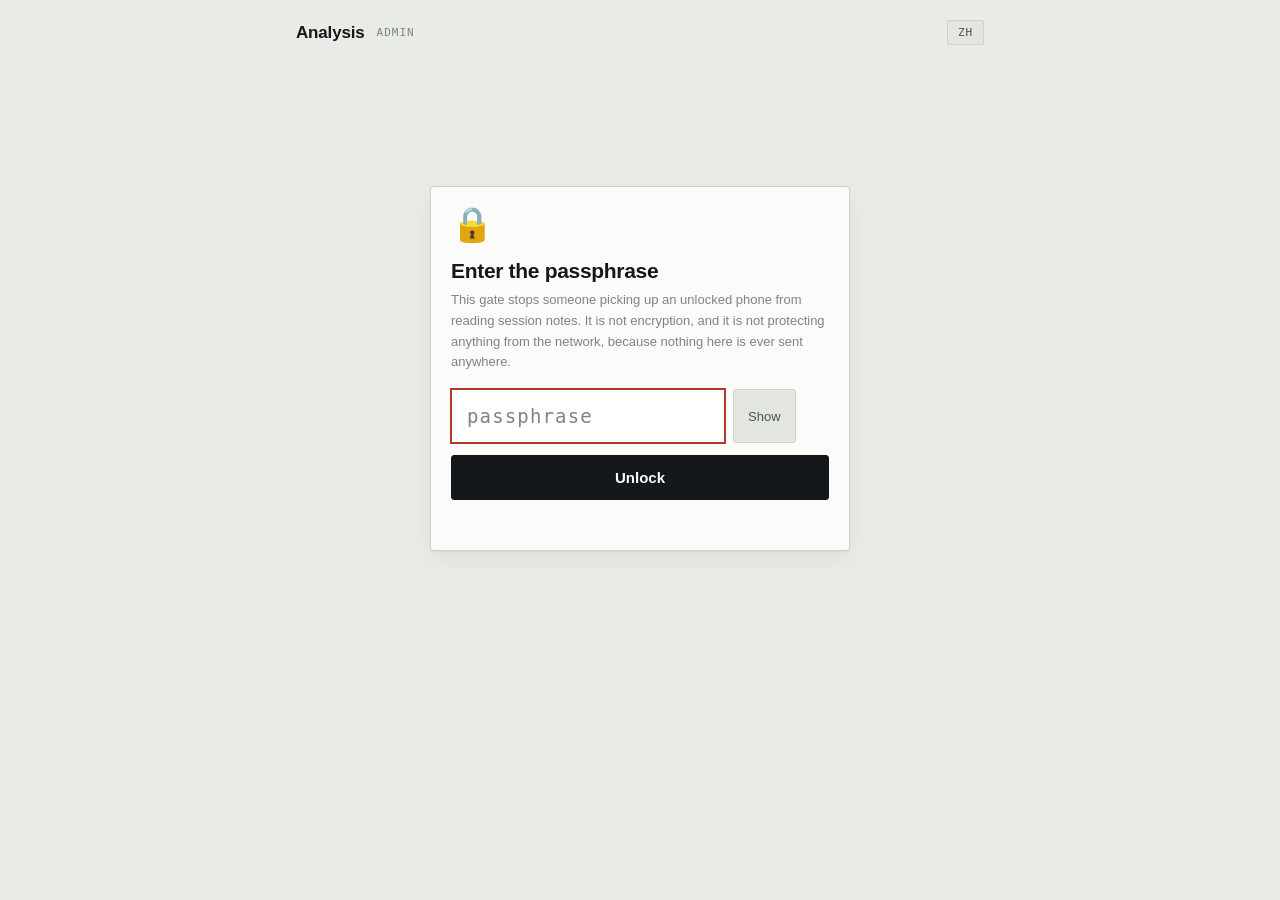
==== commit 3e07c4f2: "Fix the crash on records saved before the listening and speaking tasks existed Adding T6 and T7 leng" ====
--- a/admin.html
+++ b/admin.html
@@ -115,7 +115,41 @@
   // ---------- data ----------
   // One store. An imported record with a name already held replaces that record
   // outright; nothing is ever merged field by field.
-  function allRecords() { return read(KEY); }
+  // Records written before a task was added carry a shorter tasks array, and
+  // reading past its end is how this crashed. Everything read from storage or
+  // from a paste goes through here first, so the shape always matches IDS.
+  function blankTask() {
+    return { secs:0, running:false, startedAt:0, wait:0, waiting:false, waitStartedAt:0,
+             wrong:0, hint:null, correct:true, quote:"" };
+  }
+  function normalise(r) {
+    if (!r || typeof r !== "object") return null;
+    var src = Array.isArray(r.tasks) ? r.tasks : [];
+    return {
+      name: String(r.name || ""), date: String(r.date || ""),
+      tasks: IDS.map(function (id, k) {
+        var x = src[k];
+        if (!x || typeof x !== "object") return blankTask();
+        return { secs: Number(x.secs) || 0, running: false, startedAt: 0,
+                 wait: Number(x.wait) || 0, waiting: false, waitStartedAt: 0,
+                 wrong: Number(x.wrong) || 0,
+                 hint: (x.hint === 0 || x.hint === 1 || x.hint === 2 || x.hint === 3) ? x.hint : null,
+                 correct: x.correct !== false,
+                 quote: String(x.quote || "") };
+      }),
+      debrief: {
+        stuck:  String(((r.debrief || {}).stuck)  || ""),
+        useful: String(((r.debrief || {}).useful) || ""),
+        change: String(((r.debrief || {}).change) || "")
+      }
+    };
+  }
+
+  function allRecords() {
+    var bag = read(KEY), out = {};
+    Object.keys(bag).forEach(function (n) { var r = normalise(bag[n]); if (r) out[n] = r; });
+    return out;
+  }
   function writeAll(bag) { try { localStorage.setItem(KEY, JSON.stringify(bag)); } catch (e) {} }
   function removeRecord(name) {
     var bag = read(KEY);
